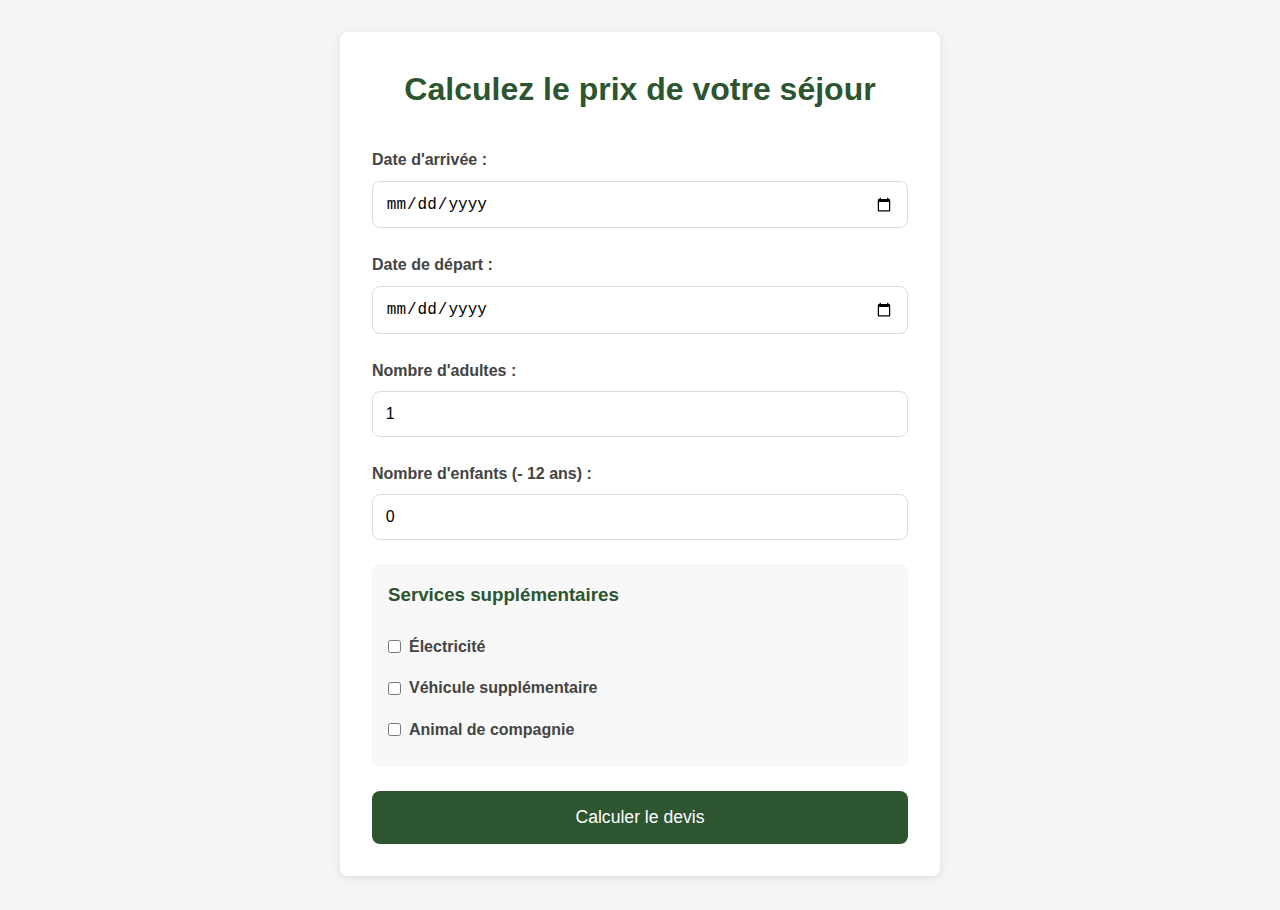
==== index.html @ dbc14276 "Initial commit - Calculateur de devis camping" ====
<!DOCTYPE html>
<html lang="fr">
<head>
    <meta charset="UTF-8">
    <meta name="viewport" content="width=device-width, initial-scale=1.0">
    <title>Calculateur de Devis - Camping</title>
    <link rel="stylesheet" href="styles.css">
</head>
<body>
    <div class="calculator-container">
        <h1>Calculez le prix de votre séjour</h1>
        
        <form id="devisForm" class="devis-form">
            <div class="form-group">
                <label for="dateArrivee">Date d'arrivée :</label>
                <input type="date" id="dateArrivee" required>
            </div>

            <div class="form-group">
                <label for="dateDepart">Date de départ :</label>
                <input type="date" id="dateDepart" required>
            </div>

            <div class="form-group">
                <label for="adultes">Nombre d'adultes :</label>
                <input type="number" id="adultes" min="1" value="1" required>
            </div>

            <div class="form-group">
                <label for="enfants">Nombre d'enfants (- 12 ans) :</label>
                <input type="number" id="enfants" min="0" value="0">
            </div>

            <div class="form-group services">
                <h3>Services supplémentaires</h3>
                <div class="checkbox-group">
                    <input type="checkbox" id="electricite">
                    <label for="electricite">Électricité</label>
                </div>
                <div class="checkbox-group">
                    <input type="checkbox" id="vehicule">
                    <label for="vehicule">Véhicule supplémentaire</label>
                </div>
                <div class="checkbox-group">
                    <input type="checkbox" id="animal">
                    <label for="animal">Animal de compagnie</label>
                </div>
            </div>

            <button type="submit" class="calculate-btn">Calculer le devis</button>
        </form>

        <div id="resultat" class="resultat hidden">
            <h2>Votre devis</h2>
            <div class="detail-prix">
                <div class="ligne-prix">
                    <span>Séjour de base :</span>
                    <span id="prixBase">0€</span>
                </div>
                <div class="ligne-prix">
                    <span>Services supplémentaires :</span>
                    <span id="prixServices">0€</span>
                </div>
                <div class="ligne-prix total">
                    <span>Total :</span>
                    <span id="prixTotal">0€</span>
                </div>
            </div>
            <p class="info-saison">* Les prix varient selon la saison</p>
        </div>
    </div>
    <script src="script.js"></script>
</body>
</html>
---- styles.css ----
:root {
    --primary-color: #2c5530;
    --secondary-color: #4a8b3f;
    --background-color: #f5f5f5;
    --border-radius: 8px;
}

* {
    box-sizing: border-box;
    margin: 0;
    padding: 0;
}

body {
    font-family: 'Segoe UI', Tahoma, Geneva, Verdana, sans-serif;
    line-height: 1.6;
    background-color: var(--background-color);
    color: #333;
}

.calculator-container {
    max-width: 600px;
    margin: 2rem auto;
    padding: 2rem;
    background: white;
    border-radius: var(--border-radius);
    box-shadow: 0 2px 10px rgba(0, 0, 0, 0.1);
}

h1, h2 {
    color: var(--primary-color);
    text-align: center;
    margin-bottom: 2rem;
}

.devis-form {
    display: flex;
    flex-direction: column;
    gap: 1.5rem;
}

.form-group {
    display: flex;
    flex-direction: column;
    gap: 0.5rem;
}

label {
    font-weight: 600;
    color: #444;
}

input[type="date"],
input[type="number"] {
    padding: 0.8rem;
    border: 1px solid #ddd;
    border-radius: var(--border-radius);
    font-size: 1rem;
}

.services {
    background-color: #f8f8f8;
    padding: 1rem;
    border-radius: var(--border-radius);
}

.services h3 {
    margin-bottom: 1rem;
    color: var(--primary-color);
}

.checkbox-group {
    display: flex;
    align-items: center;
    gap: 0.5rem;
    margin-bottom: 0.5rem;
}

.calculate-btn {
    background-color: var(--primary-color);
    color: white;
    padding: 1rem;
    border: none;
    border-radius: var(--border-radius);
    font-size: 1.1rem;
    cursor: pointer;
    transition: background-color 0.3s ease;
}

.calculate-btn:hover {
    background-color: var(--secondary-color);
}

.resultat {
    margin-top: 2rem;
    padding: 1.5rem;
    background-color: #f8f8f8;
    border-radius: var(--border-radius);
}

.resultat.hidden {
    display: none;
}

.detail-prix {
    margin: 1rem 0;
}

.ligne-prix {
    display: flex;
    justify-content: space-between;
    margin: 0.5rem 0;
    padding: 0.5rem 0;
    border-bottom: 1px solid #ddd;
}

.total {
    font-weight: bold;
    font-size: 1.2rem;
    color: var(--primary-color);
    border-bottom: none;
}

.info-saison {
    font-size: 0.9rem;
    color: #666;
    font-style: italic;
    text-align: center;
}

@media (max-width: 480px) {
    .calculator-container {
        margin: 1rem;
        padding: 1rem;
    }
}
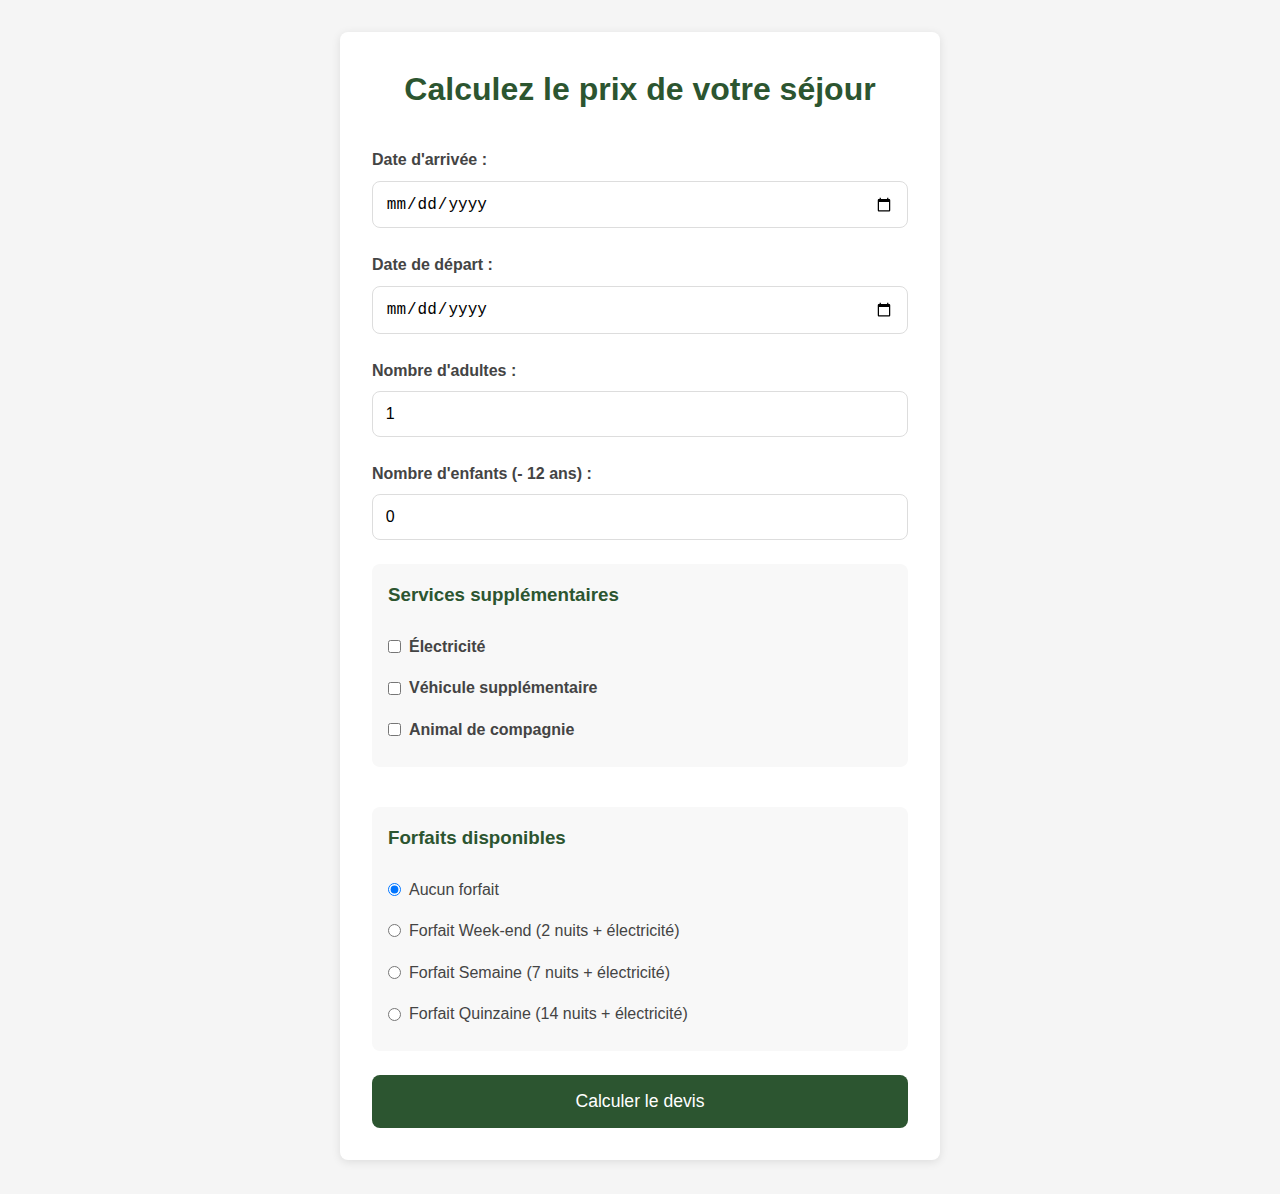
==== commit 3b838d2e: "Ajout des forfaits (week-end, semaine, quinzaine)" ====
--- a/index.html
+++ b/index.html
@@ -47,6 +47,26 @@
                 </div>
             </div>
 
+            <div class="form-group forfaits">
+                <h3>Forfaits disponibles</h3>
+                <div class="radio-group">
+                    <input type="radio" id="forfaitAucun" name="forfait" value="aucun" checked>
+                    <label for="forfaitAucun">Aucun forfait</label>
+                </div>
+                <div class="radio-group">
+                    <input type="radio" id="forfaitWeekend" name="forfait" value="weekend">
+                    <label for="forfaitWeekend">Forfait Week-end (2 nuits + électricité)</label>
+                </div>
+                <div class="radio-group">
+                    <input type="radio" id="forfaitSemaine" name="forfait" value="semaine">
+                    <label for="forfaitSemaine">Forfait Semaine (7 nuits + électricité)</label>
+                </div>
+                <div class="radio-group">
+                    <input type="radio" id="forfaitQuinzaine" name="forfait" value="quinzaine">
+                    <label for="forfaitQuinzaine">Forfait Quinzaine (14 nuits + électricité)</label>
+                </div>
+            </div>
+
             <button type="submit" class="calculate-btn">Calculer le devis</button>
         </form>
 
--- a/styles.css
+++ b/styles.css
@@ -69,11 +69,32 @@
     color: var(--primary-color);
 }
 
-.checkbox-group {
+.checkbox-group, .radio-group {
     display: flex;
     align-items: center;
     gap: 0.5rem;
     margin-bottom: 0.5rem;
+}
+
+.forfaits {
+    background-color: #f8f8f8;
+    padding: 1rem;
+    border-radius: var(--border-radius);
+    margin-top: 1rem;
+}
+
+.forfaits h3 {
+    margin-bottom: 1rem;
+    color: var(--primary-color);
+}
+
+.radio-group label {
+    font-weight: normal;
+    cursor: pointer;
+}
+
+.radio-group input[type="radio"] {
+    cursor: pointer;
 }
 
 .calculate-btn {
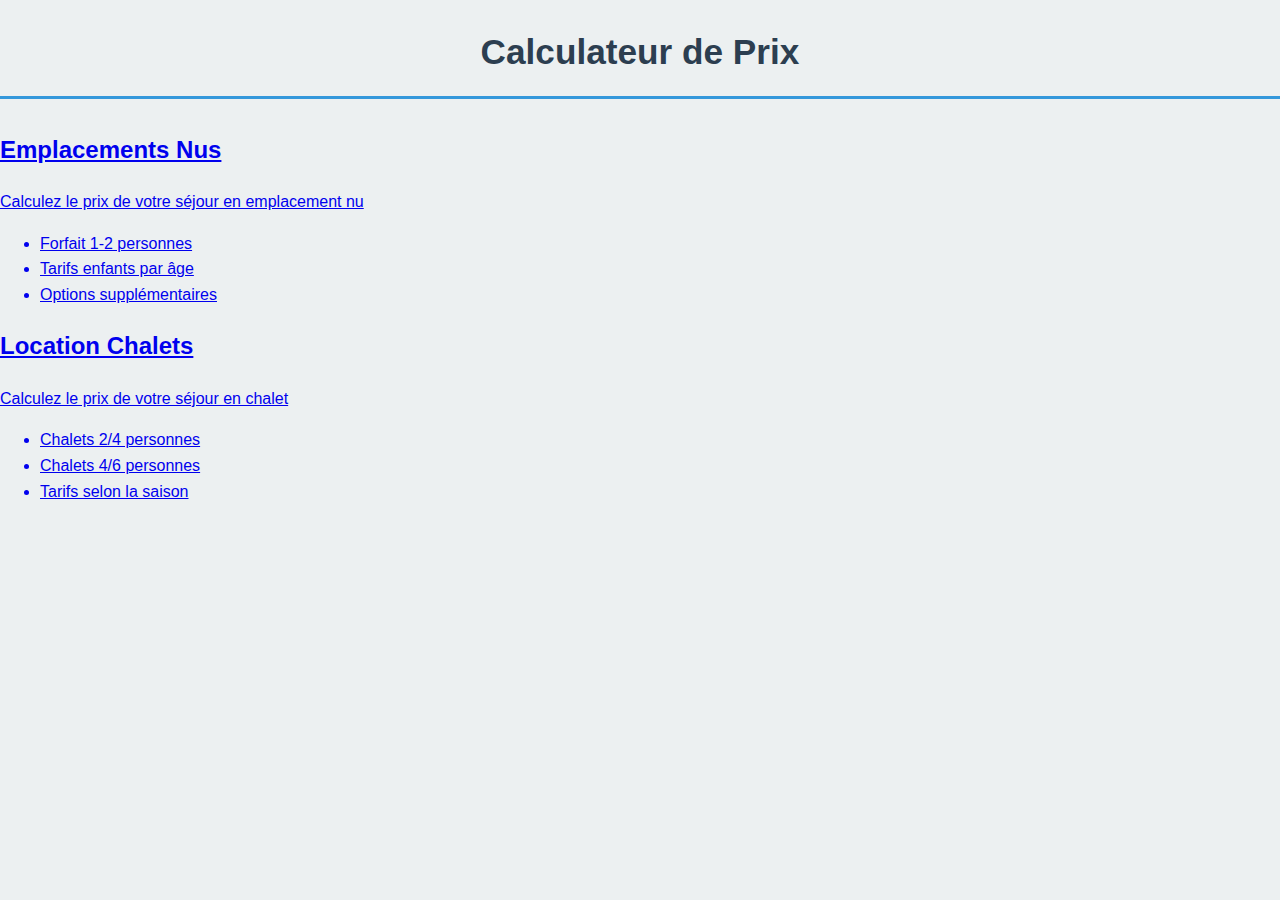
==== commit 5297040f: "Initial commit: Calculateur de prix camping" ====
--- a/index.html
+++ b/index.html
@@ -3,92 +3,34 @@
 <head>
     <meta charset="UTF-8">
     <meta name="viewport" content="width=device-width, initial-scale=1.0">
-    <title>Calculateur de Devis - Camping</title>
+    <title>Calculateur de Prix - Camping</title>
     <link rel="stylesheet" href="styles.css">
 </head>
 <body>
     <div class="calculator-container">
-        <h1>Calculez le prix de votre séjour</h1>
+        <h1>Calculateur de Prix</h1>
         
-        <form id="devisForm" class="devis-form">
-            <div class="form-group">
-                <label for="dateArrivee">Date d'arrivée :</label>
-                <input type="date" id="dateArrivee" required>
-            </div>
+        <div class="choice-buttons">
+            <a href="camping.html" class="choice-btn">
+                <h2>Emplacements Nus</h2>
+                <p>Calculez le prix de votre séjour en emplacement nu</p>
+                <ul>
+                    <li>Forfait 1-2 personnes</li>
+                    <li>Tarifs enfants par âge</li>
+                    <li>Options supplémentaires</li>
+                </ul>
+            </a>
 
-            <div class="form-group">
-                <label for="dateDepart">Date de départ :</label>
-                <input type="date" id="dateDepart" required>
-            </div>
-
-            <div class="form-group">
-                <label for="adultes">Nombre d'adultes :</label>
-                <input type="number" id="adultes" min="1" value="1" required>
-            </div>
-
-            <div class="form-group">
-                <label for="enfants">Nombre d'enfants (- 12 ans) :</label>
-                <input type="number" id="enfants" min="0" value="0">
-            </div>
-
-            <div class="form-group services">
-                <h3>Services supplémentaires</h3>
-                <div class="checkbox-group">
-                    <input type="checkbox" id="electricite">
-                    <label for="electricite">Électricité</label>
-                </div>
-                <div class="checkbox-group">
-                    <input type="checkbox" id="vehicule">
-                    <label for="vehicule">Véhicule supplémentaire</label>
-                </div>
-                <div class="checkbox-group">
-                    <input type="checkbox" id="animal">
-                    <label for="animal">Animal de compagnie</label>
-                </div>
-            </div>
-
-            <div class="form-group forfaits">
-                <h3>Forfaits disponibles</h3>
-                <div class="radio-group">
-                    <input type="radio" id="forfaitAucun" name="forfait" value="aucun" checked>
-                    <label for="forfaitAucun">Aucun forfait</label>
-                </div>
-                <div class="radio-group">
-                    <input type="radio" id="forfaitWeekend" name="forfait" value="weekend">
-                    <label for="forfaitWeekend">Forfait Week-end (2 nuits + électricité)</label>
-                </div>
-                <div class="radio-group">
-                    <input type="radio" id="forfaitSemaine" name="forfait" value="semaine">
-                    <label for="forfaitSemaine">Forfait Semaine (7 nuits + électricité)</label>
-                </div>
-                <div class="radio-group">
-                    <input type="radio" id="forfaitQuinzaine" name="forfait" value="quinzaine">
-                    <label for="forfaitQuinzaine">Forfait Quinzaine (14 nuits + électricité)</label>
-                </div>
-            </div>
-
-            <button type="submit" class="calculate-btn">Calculer le devis</button>
-        </form>
-
-        <div id="resultat" class="resultat hidden">
-            <h2>Votre devis</h2>
-            <div class="detail-prix">
-                <div class="ligne-prix">
-                    <span>Séjour de base :</span>
-                    <span id="prixBase">0€</span>
-                </div>
-                <div class="ligne-prix">
-                    <span>Services supplémentaires :</span>
-                    <span id="prixServices">0€</span>
-                </div>
-                <div class="ligne-prix total">
-                    <span>Total :</span>
-                    <span id="prixTotal">0€</span>
-                </div>
-            </div>
-            <p class="info-saison">* Les prix varient selon la saison</p>
+            <a href="chalets.html" class="choice-btn">
+                <h2>Location Chalets</h2>
+                <p>Calculez le prix de votre séjour en chalet</p>
+                <ul>
+                    <li>Chalets 2/4 personnes</li>
+                    <li>Chalets 4/6 personnes</li>
+                    <li>Tarifs selon la saison</li>
+                </ul>
+            </a>
         </div>
     </div>
-    <script src="script.js"></script>
 </body>
 </html>
--- a/styles.css
+++ b/styles.css
@@ -1,157 +1,218 @@
 :root {
-    --primary-color: #2c5530;
-    --secondary-color: #4a8b3f;
-    --background-color: #f5f5f5;
-    --border-radius: 8px;
-}
-
-* {
-    box-sizing: border-box;
+    --primary-color: #2c3e50;
+    --secondary-color: #3498db;
+    --accent-color: #e74c3c;
+    --background-color: #ecf0f1;
+    --text-color: #2c3e50;
+    --border-color: #bdc3c7;
+    --success-color: #27ae60;
+    --warning-color: #f1c40f;
+}
+
+body {
+    font-family: 'Segoe UI', Arial, sans-serif;
+    line-height: 1.6;
+    color: var(--text-color);
+    background-color: var(--background-color);
     margin: 0;
     padding: 0;
 }
 
-body {
-    font-family: 'Segoe UI', Tahoma, Geneva, Verdana, sans-serif;
-    line-height: 1.6;
-    background-color: var(--background-color);
-    color: #333;
-}
-
-.calculator-container {
-    max-width: 600px;
+.container {
+    max-width: 1000px;
     margin: 2rem auto;
+    padding: 0 20px;
+}
+
+h1 {
+    color: var(--primary-color);
+    text-align: center;
+    font-size: 2.2rem;
+    margin-bottom: 2rem;
+    padding-bottom: 1rem;
+    border-bottom: 3px solid var(--secondary-color);
+}
+
+.form-container {
+    background: white;
     padding: 2rem;
-    background: white;
-    border-radius: var(--border-radius);
-    box-shadow: 0 2px 10px rgba(0, 0, 0, 0.1);
-}
-
-h1, h2 {
-    color: var(--primary-color);
-    text-align: center;
-    margin-bottom: 2rem;
+    border-radius: 10px;
+    box-shadow: 0 4px 6px rgba(0, 0, 0, 0.1);
 }
 
 .devis-form {
-    display: flex;
-    flex-direction: column;
+    display: grid;
     gap: 1.5rem;
 }
 
 .form-group {
-    display: flex;
-    flex-direction: column;
-    gap: 0.5rem;
-}
-
-label {
-    font-weight: 600;
-    color: #444;
+    margin-bottom: 1rem;
+}
+
+.form-group label {
+    display: block;
+    margin-bottom: 0.5rem;
+    color: var(--primary-color);
+    font-weight: 500;
 }
 
 input[type="date"],
 input[type="number"] {
+    width: 100%;
     padding: 0.8rem;
-    border: 1px solid #ddd;
-    border-radius: var(--border-radius);
+    border: 1px solid var(--border-color);
+    border-radius: 5px;
     font-size: 1rem;
-}
-
-.services {
-    background-color: #f8f8f8;
-    padding: 1rem;
-    border-radius: var(--border-radius);
-}
-
-.services h3 {
-    margin-bottom: 1rem;
-    color: var(--primary-color);
-}
-
-.checkbox-group, .radio-group {
+    transition: border-color 0.3s ease;
+}
+
+input[type="date"]:focus,
+input[type="number"]:focus {
+    outline: none;
+    border-color: var(--secondary-color);
+    box-shadow: 0 0 0 2px rgba(52, 152, 219, 0.2);
+}
+
+.checkbox-group {
     display: flex;
     align-items: center;
     gap: 0.5rem;
-    margin-bottom: 0.5rem;
-}
-
-.forfaits {
-    background-color: #f8f8f8;
-    padding: 1rem;
-    border-radius: var(--border-radius);
-    margin-top: 1rem;
-}
-
-.forfaits h3 {
-    margin-bottom: 1rem;
-    color: var(--primary-color);
-}
-
-.radio-group label {
-    font-weight: normal;
-    cursor: pointer;
-}
-
-.radio-group input[type="radio"] {
-    cursor: pointer;
+    margin: 0.5rem 0;
+}
+
+.checkbox-group input[type="checkbox"] {
+    width: 1.2rem;
+    height: 1.2rem;
 }
 
 .calculate-btn {
-    background-color: var(--primary-color);
+    background-color: var(--secondary-color);
     color: white;
-    padding: 1rem;
+    padding: 1rem 2rem;
     border: none;
-    border-radius: var(--border-radius);
+    border-radius: 5px;
     font-size: 1.1rem;
     cursor: pointer;
     transition: background-color 0.3s ease;
+    width: 100%;
+    margin-top: 1rem;
 }
 
 .calculate-btn:hover {
-    background-color: var(--secondary-color);
-}
-
-.resultat {
+    background-color: #2980b9;
+}
+
+/* Styles pour le résultat */
+#resultat {
     margin-top: 2rem;
+    background: white;
+    padding: 2rem;
+    border-radius: 10px;
+    box-shadow: 0 4px 6px rgba(0, 0, 0, 0.1);
+}
+
+#resultat h3 {
+    color: var(--primary-color);
+    margin-bottom: 1.5rem;
+    padding-bottom: 0.5rem;
+    border-bottom: 2px solid var(--secondary-color);
+}
+
+.dates-sejour {
+    background-color: #f8f9fa;
     padding: 1.5rem;
-    background-color: #f8f8f8;
-    border-radius: var(--border-radius);
-}
-
-.resultat.hidden {
-    display: none;
+    margin: 1.5rem 0;
+    border-radius: 8px;
+    border-left: 4px solid var(--secondary-color);
+}
+
+.dates-sejour p {
+    margin: 0.5rem 0;
+    color: var(--text-color);
+    font-size: 1.1rem;
 }
 
 .detail-prix {
-    margin: 1rem 0;
-}
-
-.ligne-prix {
+    background: #fff;
+    margin: 1.5rem 0;
+}
+
+.detail-prix > div {
     display: flex;
     justify-content: space-between;
-    margin: 0.5rem 0;
-    padding: 0.5rem 0;
-    border-bottom: 1px solid #ddd;
-}
-
-.total {
-    font-weight: bold;
-    font-size: 1.2rem;
-    color: var(--primary-color);
+    padding: 1rem;
+    border-bottom: 1px solid var(--border-color);
+}
+
+.detail-prix > div:last-child {
     border-bottom: none;
 }
 
-.info-saison {
+.detail-prix span:first-child {
+    color: var(--text-color);
+    font-weight: 500;
+}
+
+.detail-prix span:last-child {
+    font-weight: 600;
+    color: var(--primary-color);
+}
+
+.prix-total {
+    margin-top: 1.5rem;
+    padding: 1.5rem;
+    background-color: var(--primary-color);
+    color: white;
+    border-radius: 8px;
+    display: flex;
+    justify-content: space-between;
+    align-items: center;
+    font-size: 1.3rem;
+    font-weight: 600;
+}
+
+.warning {
+    background-color: #fff3cd;
+    color: #856404;
+    padding: 1rem;
+    margin: 1rem 0;
+    border-radius: 5px;
+    border-left: 4px solid var(--warning-color);
+}
+
+.info {
+    background-color: #cce5ff;
+    color: #004085;
+    padding: 1rem;
+    margin: 1rem 0;
+    border-radius: 5px;
+    border-left: 4px solid var(--secondary-color);
+}
+
+.info-text {
     font-size: 0.9rem;
     color: #666;
+    margin-top: 0.4rem;
     font-style: italic;
-    text-align: center;
-}
-
-@media (max-width: 480px) {
-    .calculator-container {
-        margin: 1rem;
+}
+
+/* Responsive design */
+@media (max-width: 768px) {
+    .container {
+        margin: 1rem auto;
+        padding: 0 15px;
+    }
+
+    .form-container, #resultat {
+        padding: 1.5rem;
+    }
+
+    h1 {
+        font-size: 1.8rem;
+    }
+
+    .prix-total {
+        font-size: 1.1rem;
         padding: 1rem;
     }
 }
